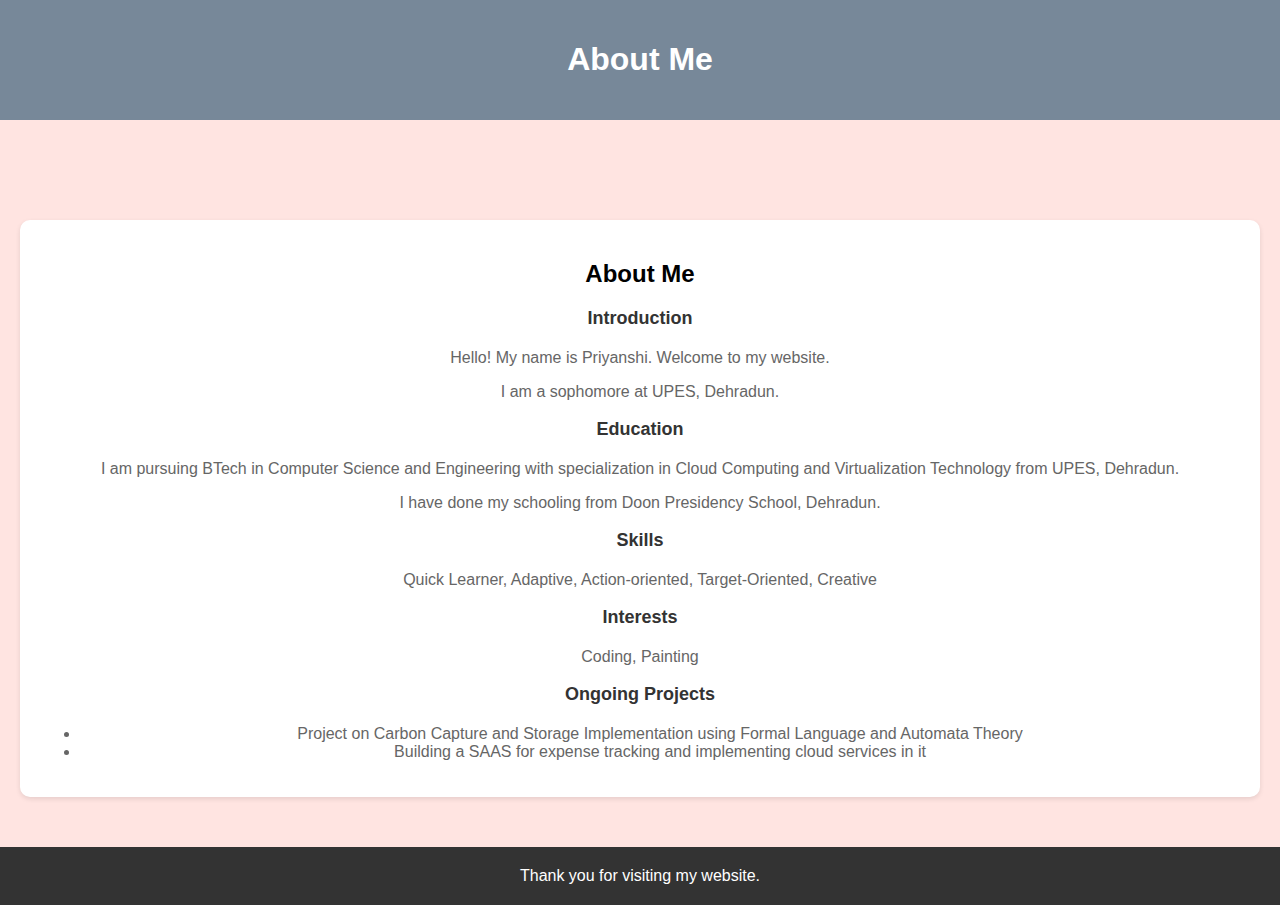
==== about.htm @ bdcdac3c "Website" ====
<!DOCTYPE html>
<html lang="en">
<head>
    <meta charset="UTF-8">
    <meta name="viewport" content="width=device-width, initial-scale=1.0">
    <title>About Me</title>
    <link rel="stylesheet" href="styles.css">
</head>
<body>
<header>
    <h1>About Me</h1>
</header>

<main>
    <div id="about">  
        <h2>About Me</h2>
        <h3>Introduction</h3>
        <p>Hello! My name is Priyanshi. Welcome to my website.</p>
        <p>I am a sophomore at UPES, Dehradun.</p>
        <h3>Education</h3>
        <p>I am pursuing BTech in Computer Science and Engineering with specialization in Cloud Computing and Virtualization Technology from UPES, Dehradun.</p>
        <p>I have done my schooling from Doon Presidency School, Dehradun.</p>
        <h3>Skills</h3>
        <p>Quick Learner, Adaptive, Action-oriented, Target-Oriented, Creative</p>
        <h3>Interests</h3>
        <p>Coding, Painting</p>
        <h3>Ongoing Projects</h3>
        <ul>
            <li>Project on Carbon Capture and Storage Implementation using Formal Language and Automata Theory</li>
            <li>Building a SAAS for expense tracking and implementing cloud services in it</li>
        </ul>
    </div>
</main>

<footer>
    <p>Thank you for visiting my website.</p>
</footer>

<script src="script.js"></script>
</body>
</html>
---- styles.css ----
body {
    font-family: 'Segoe UI', Tahoma, Geneva, Verdana, sans-serif;
    margin: 0;
    padding: 0;
    background-color:mistyrose;
    background-image: url('https://png.pngtree.com/background/20220731/original/pngtree-simple-aestetic-background-picture-image_1894560.jpg');
}

header {
    background-color:lightslategray;
    color: #fff;
    text-align: center;
    padding: 20px 0;
}

nav .logo{
    float: left;
    margin-left: 20px;
    margin-top: -88px;
    text-decoration: none;
}

nav .nav_link{
    float: right;
    margin-top: -20px;
}

nav ul {
    list-style-type: none;
    margin: 0;
    padding: 0;
    text-align: center;
}

nav ul li {
    display: inline;
    margin-right: 20px;
    font-size: 20px;
    
}

.nav_link ul {
    margin-top: -50px;
}

nav ul li a {
    color: #333;
    text-decoration: none;
    margin-top: 50px;
    font-weight: bold;
    transition: color 0.3s ease;
}

nav ul li a:hover {
    color: #007bff;
}

main {
    margin: 20px;
    margin-top: 100px;
}

#about {
    margin-bottom: 50px;
    background-color: #fff;
    border-radius: 10px;
    padding: 20px;
    box-shadow: 0 2px 5px rgba(0, 0, 0, 0.1);
    text-align: center;
}

#about .abt_me h2{
    font-size: 20px;
}

#about h3 {
    color: #333;
    font-size: 18px;
    margin-bottom: 20px;
    text-align: center;
}

#Skills {
    font-family: 'gill sans';
    border: 10px solid rgb(0, 0, 0);
}
#about ul li{
    color: #666;
    font-size: 16px;
    text-align: center;
}

#about p {
    color: #666;
    font-size: 16px;
    text-align: center;
}



#article {
    margin-bottom: 50px;
    background-color: #fff;
    border-radius: 10px;
    padding: 20px;
    /* box-shadow: 0 2px 5px rgba(0, 0, 0, 0.1); */
}

#article h2 {
    color: #333;
    font-size: 24px;
    margin-bottom: 20px;
}

#article h3 {
    color: #333;
    font-size: 18px;
    margin-bottom: 20px;
}

#article p {
    color: #666;
    font-size: 16px;
}

#article pre {
    color: #666;
    font-size: 16px;
}


#quiz {
    margin-bottom: 50px;
    background-color: #fff;
    border-radius: 10px;
    padding: 20px;
    box-shadow: 0 2px 5px rgba(0, 0, 0, 0.1);
}

#quiz h2 {
    color: #333;
    font-size: 24px;
    margin-bottom: 20px;
}

.question {
    margin-bottom: 20px;
    color: #555;
}

.answer label {
    display: block;
    margin-bottom: 10px;
    color: #777;
}

.btn {
    text-align: center;
}


#score {
    margin-bottom: 50px;
    background-color: #fff;
    border-radius: 10px;
    padding: 20px;
    box-shadow: 0 2px 5px rgba(0, 0, 0, 0.1);
}

.result {
    text-align: center;
}

.result h2 {
    margin-bottom: 20px;
    color: #333;
    font-size: 24px;
}

.result p {
    color: #777;
    font-size: 16px;
}


footer {
    background-color: #333;
    color: #fff;
    text-align: center;
    padding: 20px 0;
}

footer p {
    margin: 0;
}
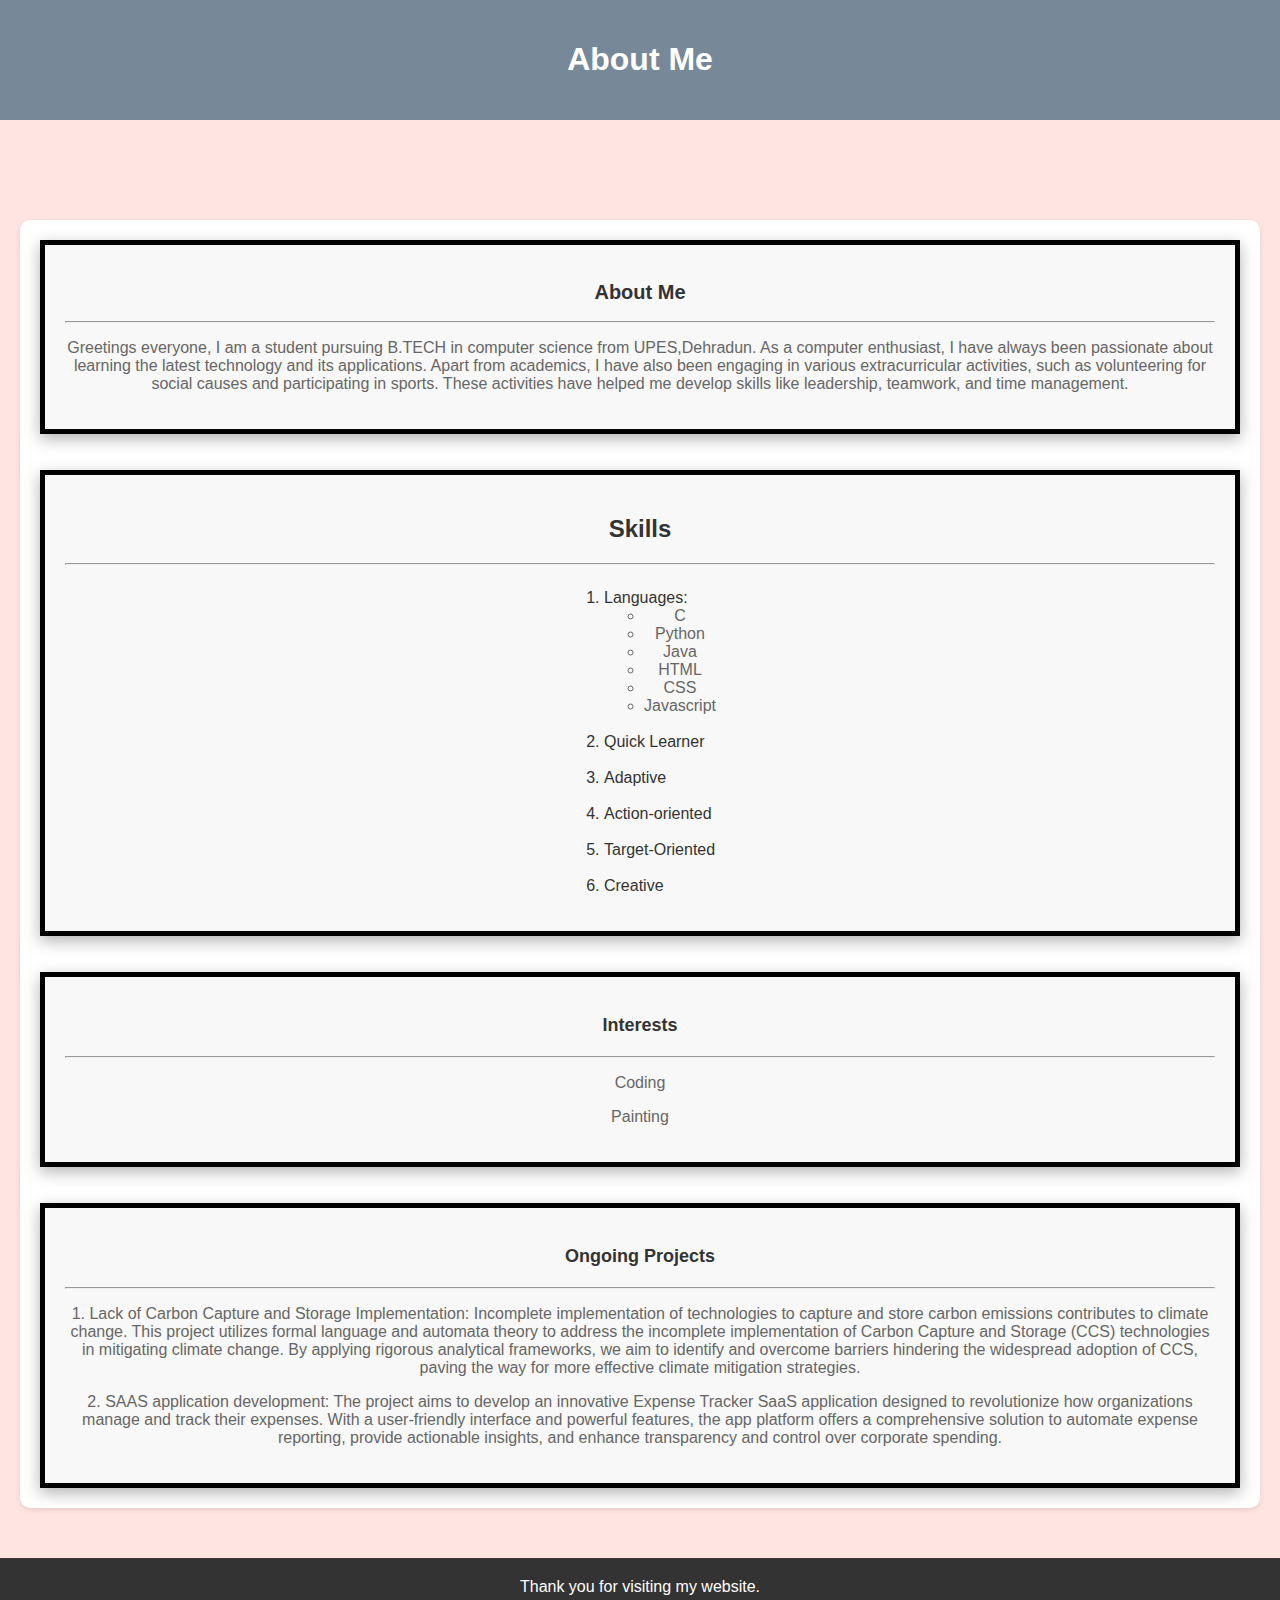
==== commit d42b394c: "update" ====
--- a/about.htm
+++ b/about.htm
@@ -1,41 +1,105 @@
 <!DOCTYPE html>
 <html lang="en">
+
 <head>
     <meta charset="UTF-8">
     <meta name="viewport" content="width=device-width, initial-scale=1.0">
     <title>About Me</title>
     <link rel="stylesheet" href="styles.css">
 </head>
+
 <body>
-<header>
-    <h1>About Me</h1>
-</header>
+    <header>
+        <h1>About Me</h1>
+    </header>
 
-<main>
-    <div id="about">  
-        <h2>About Me</h2>
-        <h3>Introduction</h3>
-        <p>Hello! My name is Priyanshi. Welcome to my website.</p>
-        <p>I am a sophomore at UPES, Dehradun.</p>
-        <h3>Education</h3>
-        <p>I am pursuing BTech in Computer Science and Engineering with specialization in Cloud Computing and Virtualization Technology from UPES, Dehradun.</p>
-        <p>I have done my schooling from Doon Presidency School, Dehradun.</p>
-        <h3>Skills</h3>
-        <p>Quick Learner, Adaptive, Action-oriented, Target-Oriented, Creative</p>
-        <h3>Interests</h3>
-        <p>Coding, Painting</p>
-        <h3>Ongoing Projects</h3>
-        <ul>
-            <li>Project on Carbon Capture and Storage Implementation using Formal Language and Automata Theory</li>
-            <li>Building a SAAS for expense tracking and implementing cloud services in it</li>
-        </ul>
-    </div>
-</main>
+    <main>
+        <div id="about">
+            <div class="abt_me">
+                <section id="About">
+                    <h2>About Me</h2>
+                    <hr>
+                    <p>Greetings everyone, I am a student pursuing B.TECH in computer science from UPES,Dehradun. As a
+                        computer enthusiast, I have always been passionate about learning the latest technology and its
+                        applications. Apart from academics, I have also been engaging in various extracurricular
+                        activities, such as volunteering for social causes and participating in sports. These activities have helped me
+                        develop skills like leadership, teamwork, and time management.</p>
+                </section>
+            </div>
 
-<footer>
-    <p>Thank you for visiting my website.</p>
-</footer>
 
-<script src="script.js"></script>
+            <br><br>
+            <section id="Skills">
+                <h2>Skills</h2>
+                <hr>
+                <div style="text-align: center; ">
+                    <ol style="display: inline-block; text-align: left;">
+                        <li> Languages:
+                            <ul style="text-align: left;">
+                                <li>C</li>
+                                <li>Python</li>
+                                <li>Java</li>
+                                <li>HTML</li>
+                                <li>CSS</li>
+                                <li>Javascript</li>
+                            </ul>
+                        </li>
+                        <br>
+                        <li>Quick Learner</li>
+                        <br>
+                        <li>Adaptive</li>
+                        <br>
+                        <li> Action-oriented</li>
+                        <br>
+                        <li>Target-Oriented</li>
+                        <br>
+                        <li>Creative</li>
+                    </ol>
+                </div>
+            </section>
+
+            <br><br>
+            <section id="Interests">
+                <h3>Interests</h3>
+                <hr>
+                <p>Coding</p>
+                <p>Painting</p>
+            </section>
+
+            <br><br>
+            <section id="Projects">
+                <h3>Ongoing Projects</h3>
+                <hr>
+                <p>1. Lack of Carbon Capture and Storage Implementation: Incomplete implementation of technologies to
+                    capture
+                    and store carbon emissions contributes to climate change. This project utilizes formal language and
+                    automata theory to address the incomplete implementation of Carbon Capture and Storage (CCS)
+                    technologies in mitigating climate change. By applying rigorous analytical frameworks, we aim to
+                    identify and overcome barriers hindering the widespread adoption of CCS, paving the way for more
+                    effective climate mitigation strategies.
+                </p>
+
+                <p>2. SAAS application development: The project aims to develop an innovative Expense Tracker SaaS
+                    application
+                    designed to revolutionize how organizations manage and track their expenses. With a user-friendly
+                    interface and powerful features, the app platform offers a comprehensive solution to automate
+                    expense
+                    reporting, provide actionable insights, and enhance transparency and control over corporate
+                    spending.
+
+                </p>
+            </section>
+        </div>
+
+
+        </div>
+    </main>
+
+    <footer>
+        <p>Thank you for visiting my website.</p>
+    </footer>
+
+    <script src="script.js"></script>
 </body>
-</html>
+
+</html>--- a/styles.css
+++ b/styles.css
@@ -2,25 +2,25 @@
     font-family: 'Segoe UI', Tahoma, Geneva, Verdana, sans-serif;
     margin: 0;
     padding: 0;
-    background-color:mistyrose;
+    background-color: mistyrose;
     background-image: url('https://png.pngtree.com/background/20220731/original/pngtree-simple-aestetic-background-picture-image_1894560.jpg');
 }
 
 header {
-    background-color:lightslategray;
+    background-color: lightslategray;
     color: #fff;
     text-align: center;
     padding: 20px 0;
 }
 
-nav .logo{
+nav .logo {
     float: left;
     margin-left: 20px;
     margin-top: -88px;
     text-decoration: none;
 }
 
-nav .nav_link{
+nav .nav_link {
     float: right;
     margin-top: -20px;
 }
@@ -36,7 +36,7 @@
     display: inline;
     margin-right: 20px;
     font-size: 20px;
-    
+
 }
 
 .nav_link ul {
@@ -69,7 +69,7 @@
     text-align: center;
 }
 
-#about .abt_me h2{
+#about .abt_me h2 {
     font-size: 20px;
 }
 
@@ -79,12 +79,50 @@
     margin-bottom: 20px;
     text-align: center;
 }
+ 
+#About {
+    font-family: 'Gill Sans', sans-serif;
+    border: 5px solid rgb(0, 0, 0);
+    box-shadow: 0 5px 15px rgba(0, 0, 0, 0.3);
+    padding: 20px;
+    background-color: #f8f8f8;
+    color: #333;
+    text-align: center;
+
+}
 
 #Skills {
-    font-family: 'gill sans';
-    border: 10px solid rgb(0, 0, 0);
-}
-#about ul li{
+    font-family: 'Gill Sans', sans-serif;
+    border: 5px solid rgb(0, 0, 0);
+    box-shadow: 0 5px 15px rgba(0, 0, 0, 0.3);
+    padding: 20px;
+    background-color: #f8f8f8;
+    color: #333;
+    text-align: center;
+
+}
+
+#Interests {
+    font-family: 'Gill Sans', sans-serif;
+    border: 5px solid rgb(0, 0, 0);
+    box-shadow: 0 5px 15px rgba(0, 0, 0, 0.3);
+    padding: 20px;
+    background-color: #f8f8f8;
+    color: #333;
+    text-align: center;
+}
+
+#Projects {
+    font-family: 'Gill Sans', sans-serif;
+    border: 5px solid rgb(0, 0, 0);
+    box-shadow: 0 5px 15px rgba(0, 0, 0, 0.3);
+    padding: 20px;
+    background-color: #f8f8f8;
+    color: #333;
+    text-align: center;
+}
+
+#about ul li {
     color: #666;
     font-size: 16px;
     text-align: center;
@@ -103,7 +141,6 @@
     background-color: #fff;
     border-radius: 10px;
     padding: 20px;
-    /* box-shadow: 0 2px 5px rgba(0, 0, 0, 0.1); */
 }
 
 #article h2 {
@@ -192,5 +229,4 @@
 
 footer p {
     margin: 0;
-}  
-
+}